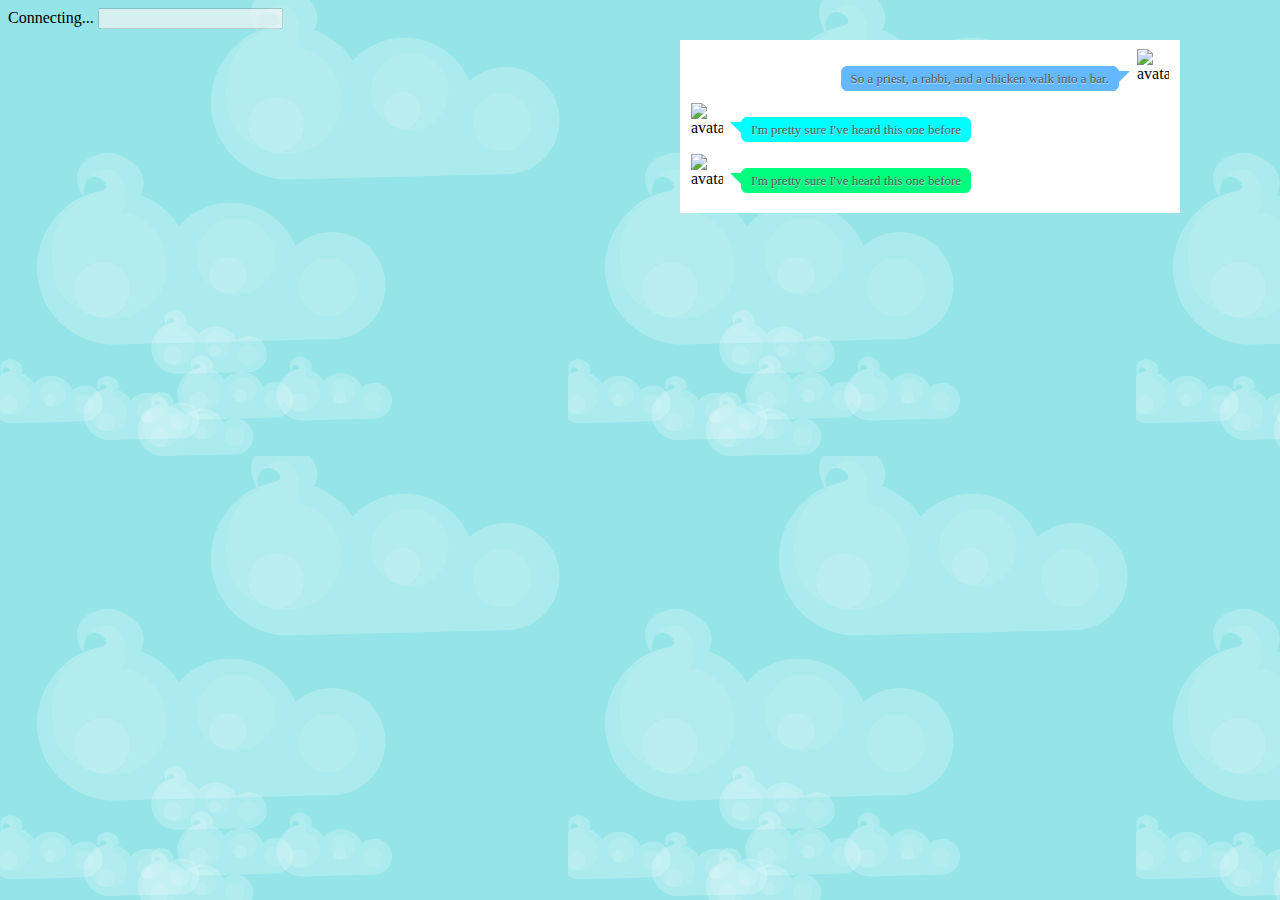
==== chat/templates/demo.html @ 9d4c0534 "for bubble css backup" ====
<!DOCTYPE html>
<html lang="en">
<head>
    <meta charset="utf-8">
    <title>A simple web chat</title>
    <meta name="viewport" content="width=device-width, initial-scale=1.0">
    <link rel="shortcut icon" href="../static/favicon.ico">
    <link href="../static/css/base.css" rel="stylesheet" media="screen">
</head>

<body>
    <div id="Chat">
        <div class="item message out blue-theme">
        	<img alt="avatar" src="http://bobjr.ru/lighty_for_adium/Outgoing/buddy_icon.png" class="avatar out" />
        	<span class="name">Anton</span>
        	<span class="body blue">So a priest, a rabbi, and a chicken walk into a bar.</span>
            <span class="time">14:55</span>
        </div>
        <div class="item message in cyan-theme">
        	<img alt="avatar" src="http://bobjr.ru/lighty_for_adium/Incoming/buddy_icon.png" class="avatar in" />
        	<span class="name">Anton</span>
        	<span class="body cyan">I'm pretty sure I've heard this one before</span>
            <span class="time">14:55</span>
        </div>
        <div class="item message in green-theme">
        	<img alt="avatar" src="http://bobjr.ru/lighty_for_adium/Incoming/buddy_icon.png" class="avatar in" />
        	<span class="name">Anton</span>
        	<span class="body green">I'm pretty sure I've heard this one before</span>
            <span class="time">14:55</span>
        </div>
    </div>
    
    <div>
    <span id="status">Connecting...</span>
    <input type="text" id="input" disabled="disabled" />
    </div>
    <script src="../static/js/jquery.min.js"></script>
    <script src="../static/js/jquery.scrollUp.min.js"></script>
    <script src="../static/js/base.js"></script>
    <script src="../static/js/socket.io.js"></script>
    <script src="../static/js/chat.js"></script>
</body>
</html>
---- chat/static/css/base.css ----
body {
    background-image: url(../img/bg.gif);
}

#Chat {
	padding-top: 0px !important;
	padding-bottom: 20px !important;
    position: absolute;
    right: 100px;
    top: 40px;
	width: 500px !important;
    background-color: #fff;
}

/* color themes */
.gray {
    background: #f5f5f5;
    border-color: #f5f5f5;;
}
div.gray-theme:after {
    border-top-color: #f5f5f5;
}
.purple {
    background-color: #e7ddfc;
    border-color: #e7ddfc;
}
div.purple-theme:after {
    border-top-color: #e7ddfc;
}
.blue {
    background-color: #63B8FF;
    border-color: #63B8FF;
}
div.blue-theme:after {
    border-top-color: #63B8FF;
}
.cyan {
    background-color: #00FFFF;
    border-color: #00FFFF;
}
div.cyan-theme:after {
    border-top-color: #00FFFF;
}
.green {
    background-color: #00FF7F;
    border-color: #00FF7F;
}
div.green-theme:after {
    border-top-color: #00FF7F;
}
/* color themes end */

div.item.message.in {
	display: block;
	width: 100%;
	margin: 5px 0 0;
	padding: 0;
	overflow: hidden;
}
div.item.message.out {
	display: block;
	width: 100%;
	text-align: right;
	overflow: hidden;
	margin-top: 5px;
}
div.item.message.out  .body {
	float: right;
	color: #555;
	text-shadow: rgba(255,254,255,0.6) 0 1px 0;
	-webkit-border-radius: 6px;
	-moz-border-radius: 6px;
	border-radius: 6px;
	font: 13px/20px "Helvetica Neue";
	padding: 2px 9px 1px;
	margin-top: -13px;
	margin-right: 61px;
	margin-left: 6px;
	clear: both;
	text-align: left;
	max-width: 55%;
	word-wrap: break-word;
    border-width: 1px;
    border-style: solid;
}
div.item.message.in  .body {
	float: left;
	color: #555;
	text-shadow: rgba(255,254,255,0.6) 0 1px 0;
	-webkit-border-radius: 6px;
	-moz-border-radius: 6px;
	border-radius: 6px;
	font: 13px/20px "Helvetica Neue";
	padding: 2px 9px 1px;
	clear: both;
	margin-left: 61px;
	max-width: 55%;
	word-wrap: break-word;
	margin-right: 6px;
	margin-top: -13px;
	border-width: 1px;
    border-style: solid;
}
div.item.message.in:before{
	width: 11px;
	height: 11px;
	content: "";
	position: relative;
	display: inline-block;
	float: left;
	top: 23px;
	right: -46px;
}
div.item.message.out:before{
	width: 11px;
	height: 11px;
	content: "";
	position: relative;
	display: inline-block;
	float: right;
	right: 49px;
	top: 23px;
}
div.item.message.in:after {
	width: 0px;
	height: 0px;
	content: "";
	position: absolute;
	display: inline-block;
	top: 26px;
	left: 50px;
	border-top-width: 11px;
    border-top-style: solid;
	border-left: 11px solid transparent;
}
div.item.message.out:after {
	width: 0px;
	height: 0px;
	content: "";
	position: absolute;
	display: inline-block;
	right: 50px;
	top: 26px;
	border-top-width: 11px;
    border-top-style: solid;
 	border-right: 11px solid transparent;
}
div.item.message:hover .name{
	color: #c0c0c0;
}
.name{
	font: 12px "Lucida Grande", Lucida, Verdana, sans-serif;
	color: rgba(255, 255, 255, 0);
	margin-left: 18px;
	float: left;
	-webkit-transition-duration: 0.4s;
	-webkit-transition-property: color;
	-moz-transition-duration: 0.4s;
	-moz-transition-property: color;
	margin-top: 3px;
}
div.item.message.out  .name{
	font: 12px "Lucida Grande", Lucida, Verdana, sans-serif;
	margin-left: 0;
	margin-right: 18px;
	float: right;
}
span.time {
	font: 11px "Helvetica Neue";
	float: left;
	display: inline-block;
	color: rgba(255, 255, 255, 0);
	position: relative;
	-webkit-transition-duration: 0.4s;
	-webkit-transition-property: color;
	-moz-transition-duration: 0.4s;
	-moz-transition-property: color;
	top: -6px;
}
div.item.message:hover .time{
	color: #c0c0c0;
}
div.item.message.out  span.time{
	float: right;
}
img.avatar {
	width: 32px;
	height: 32px;
	margin-top: 2px;
	position: relative;
	top: 5px;
}
.avatar.in{
	float: left;
	display: inline-block;
}
.avatar.out{
	float: right;
	position: relative;
	top: 2px;
}

/* animation key frames */
@-moz-keyframes out_avatar {
	0% {
	opacity: 0;
	left: 0px;
}
	67% {
	opacity: 0;
	left: 20px;
}
	100% {
	opacity: 1;
	left: 0;
	}
}
@-moz-keyframes out {
	0% {
	top: 0px;
	opacity: 0;
	}
	67% {
	top: 23px;
	opacity: 0;
	}
	100% {
	top: 0px;
	opacity: 1;
	}
}
@-moz-keyframes in_avatar {
	0% {
	opacity: 0;
	right: 0px;
}
	80% {
	opacity: 0;
	right: 20px;
}
	100% {
	opacity: 1;
	right: 0;
	}
}
@-moz-keyframes in {
	0% {
	top: 0px;
	opacity: 0;
	}
	80% {
	top: 23px;
	opacity: 0;
	}
	100% {
	top: 0px;
	opacity: 1;
	}
}
@-webkit-keyframes out_avatar {
	0% {
	opacity: 0;
	left: 0px;
}
	67% {
	opacity: 0;
	left: 20px;
}
	100% {
	opacity: 1;
	left: 0;
	}
}
@-webkit-keyframes out {
	0% {
	top: 0px;
	opacity: 0;
	}
	67% {
	top: 23px;
	opacity: 0;
	}
	100% {
	top: 0px;
	opacity: 1;
	}
}
@-webkit-keyframes in_avatar {
	0% {
	opacity: 0;
	right: 0px;
}
	80% {
	opacity: 0;
	right: 20px;
}
	100% {
	opacity: 1;
	right: 0;
	}
}
@-webkit-keyframes in {
	0% {
	top: 0px;
	opacity: 0;
	}
	80% {
	top: 23px;
	opacity: 0;
	}
	100% {
	top: 0px;
	opacity: 1;
	}
}
/* keyframes end */

/* animations */
img.avatar.out {
	-webkit-animation-name: out_avatar;
	-webkit-animation-duration:1.5s;
	-moz-animation-name: out_avatar;
	-moz-animation-duration:1.5s;
}
div.message.out {
	-webkit-animation-name:out;
	-webkit-animation-duration:1.5s;
	-moz-animation-name:out;
	-moz-animation-duration:1.5s;
	position: relative;
}
img.avatar.in {
	-webkit-animation-name: in_avatar;
	-webkit-animation-duration: 2.5s;
	-moz-animation-name: in_avatar;
	-moz-animation-duration: 2.5s;
}
div.message.in {
	-webkit-animation-name:in;
	-webkit-animation-duration:2.5s;
	-moz-animation-name:in;
	-moz-animation-duration:2.5s;
	position: relative;
}
/* animations end */
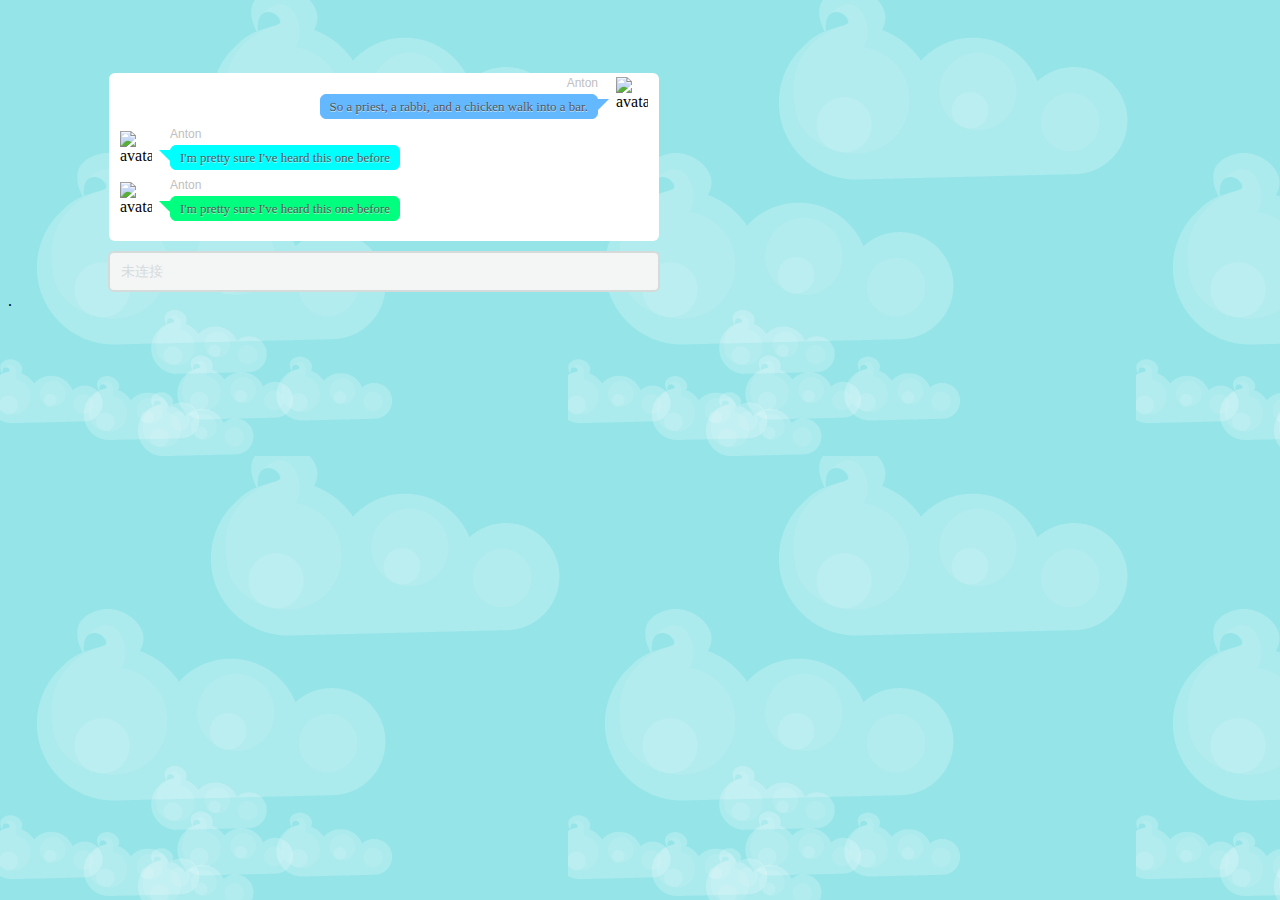
==== commit 4eb8ea03: "chat room v0.1" ====
--- a/chat/templates/demo.html
+++ b/chat/templates/demo.html
@@ -8,7 +8,8 @@
     <link href="../static/css/base.css" rel="stylesheet" media="screen">
 </head>
 
-<body>
+<body class="clearfix">
+<div class="left">
     <div id="Chat">
         <div class="item message out blue-theme">
         	<img alt="avatar" src="http://bobjr.ru/lighty_for_adium/Outgoing/buddy_icon.png" class="avatar out" />
@@ -30,10 +31,16 @@
         </div>
     </div>
     
-    <div>
-    <span id="status">Connecting...</span>
-    <input type="text" id="input" disabled="disabled" />
+    <input type="text" id="input" value="未连接" disabled='disabled'>
+</div>
+<!--
+<div class="right">    
+    <div id="controls">
+        <div id="status" class="disconnect"></div>
     </div>
+</div>
+-->
+    
     <script src="../static/js/jquery.min.js"></script>
     <script src="../static/js/jquery.scrollUp.min.js"></script>
     <script src="../static/js/base.js"></script>
--- a/chat/static/css/base.css
+++ b/chat/static/css/base.css
@@ -5,11 +5,13 @@
 #Chat {
 	padding-top: 0px !important;
 	padding-bottom: 20px !important;
-    position: absolute;
-    right: 100px;
-    top: 40px;
-	width: 500px !important;
+    position: relative;
+    margin-left: 1px;
+	width: 550px !important;
     background-color: #fff;
+    -webkit-border-radius: 6px;
+    -moz-border-radius: 6px;
+    border-radius: 6px;
 }
 
 /* color themes */
@@ -47,6 +49,41 @@
 }
 div.green-theme:after {
     border-top-color: #00FF7F;
+}
+.red {
+    background-color: #FF7256;
+    border-color: #FF7256;
+}
+div.red-theme:after {
+    border-top-color: #FF7256;
+}
+.yellow {
+    background-color: #FFD700;
+    border-color: #FFD700;
+}
+div.yellow-theme:after {
+    border-top-color: #FFD700;
+}
+.pink {
+    background-color: #EEA9B8;
+    border-color: #EEA9B8;
+}
+div.pink-theme:after {
+    border-top-color: #EEA9B8;
+}
+.greenyellow {
+    background-color: #7FFF00;
+    border-color: #7FFF00;
+}
+div.greenyellow-theme:after {
+    border-top-color: #7FFF00;
+}
+.salmon {
+    background-color: #EE8262;
+    border-color: #EE8262;
+}
+div.salmon-theme:after {
+    border-top-color: #EE8262;
 }
 /* color themes end */
 
@@ -145,12 +182,9 @@
     border-top-style: solid;
  	border-right: 11px solid transparent;
 }
-div.item.message:hover .name{
-	color: #c0c0c0;
-}
 .name{
 	font: 12px "Lucida Grande", Lucida, Verdana, sans-serif;
-	color: rgba(255, 255, 255, 0);
+	color: #c0c0c0;
 	margin-left: 18px;
 	float: left;
 	-webkit-transition-duration: 0.4s;
@@ -318,33 +352,119 @@
 /* animations */
 img.avatar.out {
 	-webkit-animation-name: out_avatar;
-	-webkit-animation-duration:1.5s;
+	-webkit-animation-duration: 0.5s;
 	-moz-animation-name: out_avatar;
-	-moz-animation-duration:1.5s;
+	-moz-animation-duration: 0.5s;
 }
 div.message.out {
 	-webkit-animation-name:out;
-	-webkit-animation-duration:1.5s;
+	-webkit-animation-duration: 0.5s;
 	-moz-animation-name:out;
-	-moz-animation-duration:1.5s;
+	-moz-animation-duration: 0.5s;
 	position: relative;
 }
 img.avatar.in {
 	-webkit-animation-name: in_avatar;
-	-webkit-animation-duration: 2.5s;
+	-webkit-animation-duration: 0.5s;
 	-moz-animation-name: in_avatar;
-	-moz-animation-duration: 2.5s;
+	-moz-animation-duration: 0.5s;
 }
 div.message.in {
 	-webkit-animation-name:in;
-	-webkit-animation-duration:2.5s;
+	-webkit-animation-duration: 0.5s;
 	-moz-animation-name:in;
-	-moz-animation-duration:2.5s;
+	-moz-animation-duration: 0.5s;
 	position: relative;
 }
 /* animations end */
-
-
-
-
-
+input[type="text"] {
+    border: 2px solid #bdc3c7;
+    color: #34495e;
+    font-family: "Lato", sans-serif;
+    font-size: 14px;
+    padding: 8px 5px;   
+    height: 21px;
+    text-indent: 6px;
+    -webkit-appearance: none;
+    -webkit-border-radius: 6px;
+    -moz-border-radius: 6px;
+    border-radius: 6px;
+    -webkit-box-shadow: none;
+    -moz-box-shadow: none;
+    box-shadow: none;
+    -webkit-transition: border .25s linear, color .25s linear;
+    -moz-transition: border .25s linear, color .25s linear;
+    -o-transition: border .25s linear, color .25s linear;
+    transition: border .25s linear, color .25s linear;
+    -webkit-backface-visibility: hidden;
+    width: 206px;
+    float: none;
+    margin-left: 0;
+    background-color: #ffffff;
+    display: inline-block;
+    margin-bottom: 10px;
+    line-height: 20px;
+    vertical-align: middle;
+    min-height: 1px;
+    font-weight: normal;
+    margin: 0;
+}
+input[disabled] {
+    background-color: #f4f6f6;
+    border-color: #d5dbdb;
+    color: #d5dbdb;
+    cursor: default;
+}
+input[type="text"]:focus {
+    border-color: #5bb75b;
+    -webkit-box-shadow: none;
+    -moz-box-shadow: none;
+    box-shadow: none;
+    outline: 0;
+    outline: thin dotted \9;
+    /* IE6-9 */
+}
+#input {
+    margin-top: 10px;
+    width: 538px !important;
+}
+#controls {
+    margin-top: 4px;
+    width: 30px;
+    height: 30px;
+    padding: 10px;
+    background-color: white;
+    -webkit-border-radius: 6px;
+    -moz-border-radius: 6px;
+    border-radius: 6px;
+}
+.left {
+    margin-left: 100px;
+    margin-top: 60px;
+    width: 560px;
+    float: left;
+}
+.right {
+    float: left;
+    margin-top: 60px;
+    margin-left: 50px;
+}
+#status {
+    width: 30px;
+    height: 30px;
+    -webkit-border-radius: 15px;
+    -moz-border-radius: 15px;
+    border-radius: 15px;
+}
+.disconnect {
+    background-color: #FF4040;
+}
+.connect {
+    background-color: #7CFC00;
+}
+.clearfix:after{content:".";display:block;visibility:none;height:0;clear:both;}
+.clearfix{zoom:1;display:inline-block;}
+
+
+
+
